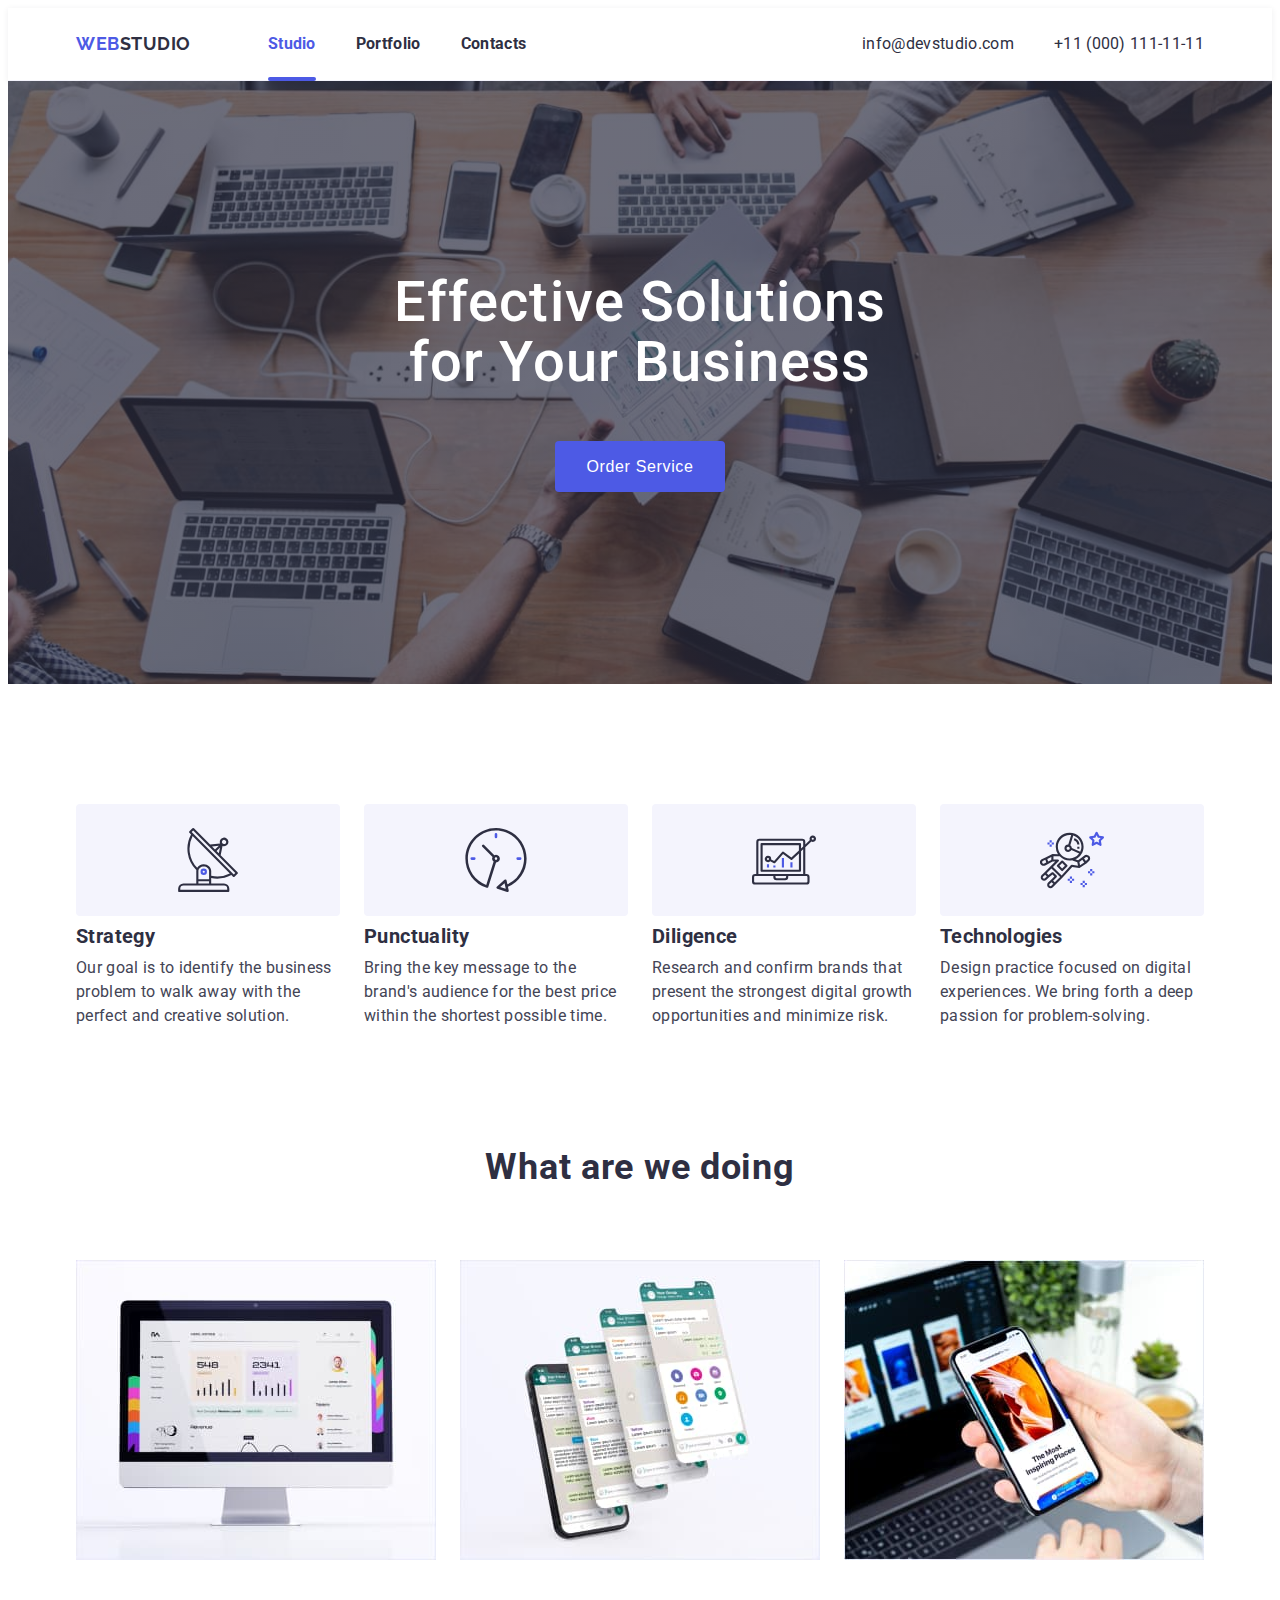
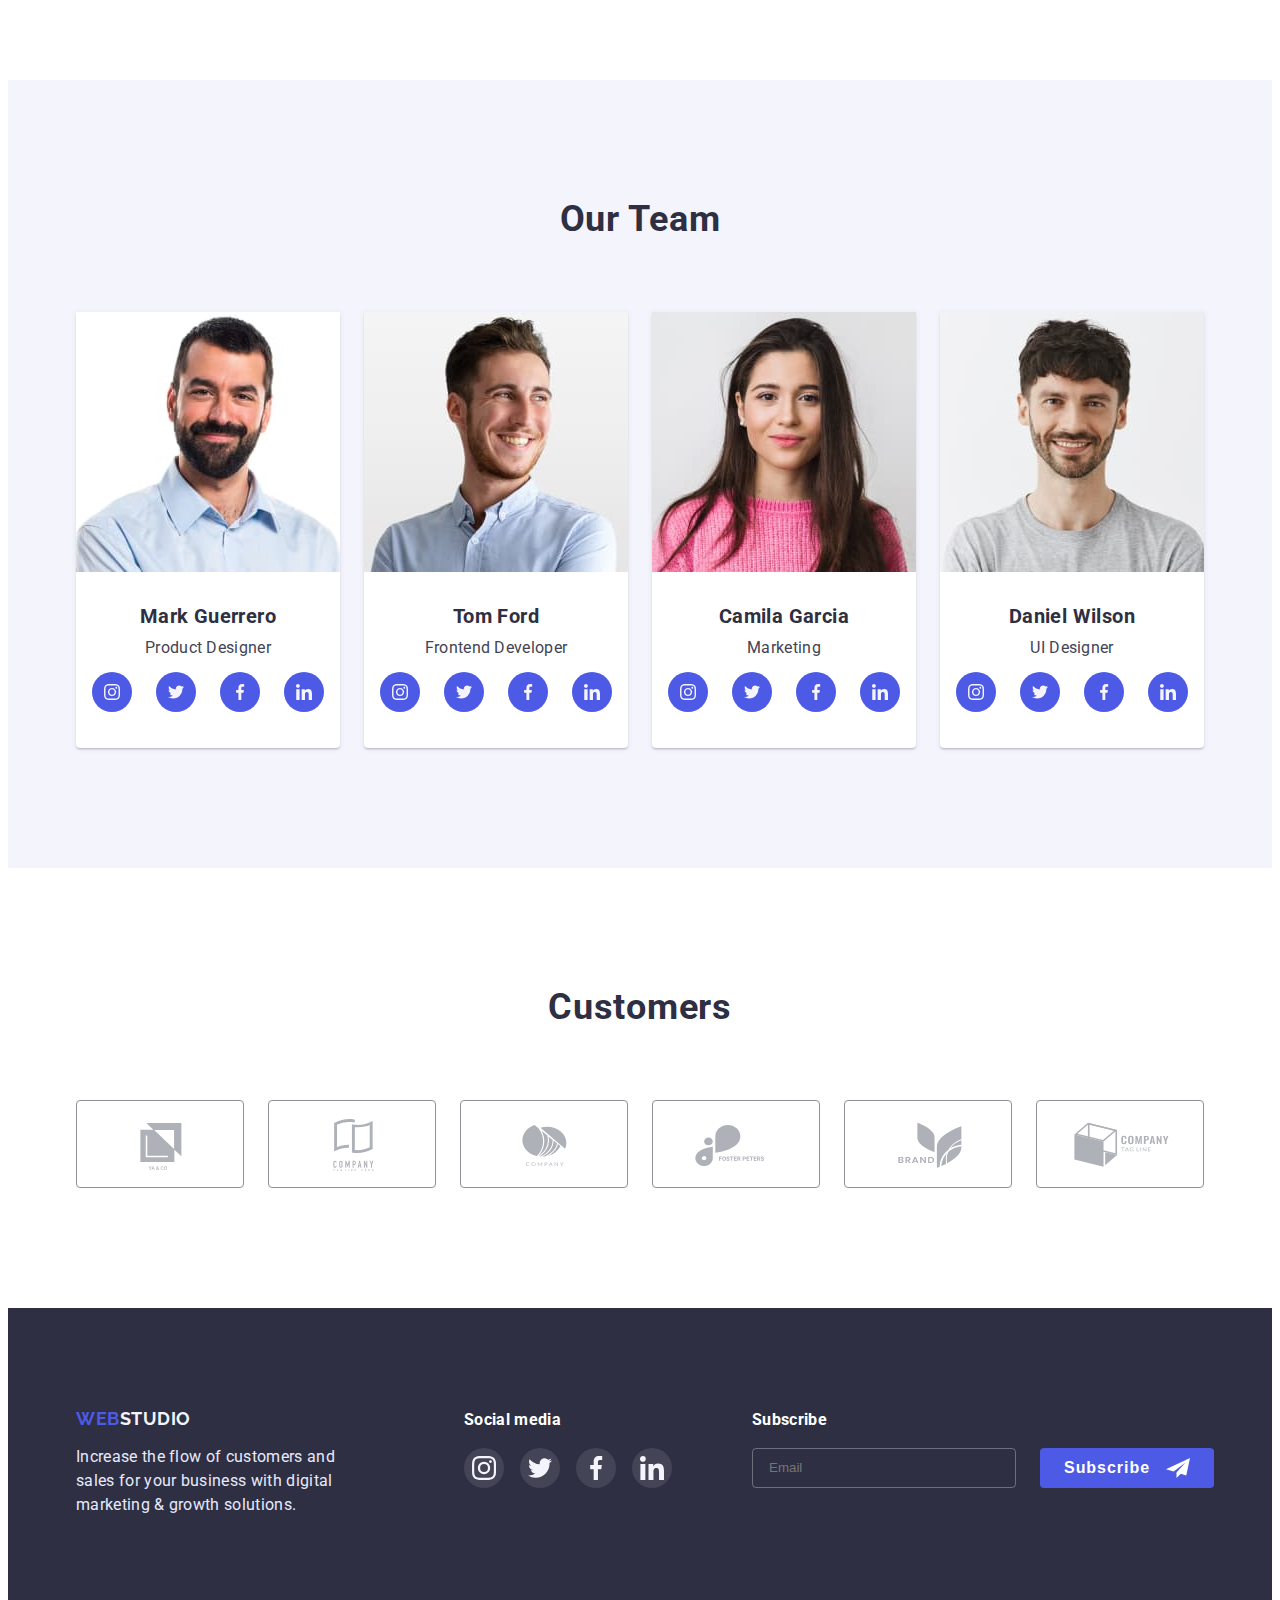
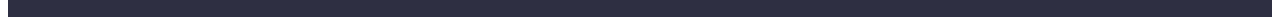
==== index.html @ cf2ca717 "done hw-7" ====
<!DOCTYPE html>
<html lang="en">
<head>
    <meta charset="UTF-8">
    <meta http-equiv="X-UA-Compatible" content="IE=edge">
    <meta name="viewport" content="width=device-width, initial-scale=1.0">
    <title>Document</title>
    <link rel="preconnect" href="https://fonts.googleapis.com">
    <link rel="preconnect" href="https://fonts.gstatic.com" crossorigin>
    <link href="https://fonts.googleapis.com/css2?family=Raleway:wght@700&family=Roboto:wght@400;500;700;900&display=swap" rel="stylesheet">
    <link rel="stylesheet" href="https://cdnjs.cloudflare.com/ajax/libs/modern-normalize/1.1.0/modern-normalize.min.css" integrity="sha512-wpPYUAdjBVSE4KJnH1VR1HeZfpl1ub8YT/NKx4PuQ5NmX2tKuGu6U/JRp5y+Y8XG2tV+wKQpNHVUX03MfMFn9Q==" crossorigin="anonymous" referrerpolicy="no-referrer" />
    <link rel="stylesheet" href="./css/styles.css">
</head>

  <body>
    <header class="header">
        <div class="container nav">
            <a class="logo" href=""><span class="accent">WEB</span>STUDIO</a>
            <nav class="navigation">
            <ul class="list menu">
              <li class="now-menu">
                <a class="link now" href="./index.html">Studio</a>
              </li>
              <li><a class="link" href="./portfolio.html">Portfolio</a></li>
              <li><a class="link" href="">Contacts</a></li>
            </ul>
          </nav>
          <ul class="list adress">
            <li>
              <a class="contacts" href="mailto:info@devstudio.com">info@devstudio.com</a>
            </li>
            <li>
              <a class="contacts" href="tel:+110001111111">+11 (000) 111-11-11</a>
            </li>
          </ul>
        </div>

        <button class="menu-btn is-open js-open-menu" type="button">
          <svg class="hamburger" width="32" height="22">
            <use href="./images/icons.svg#icon-menu-hamburger"></use>
          </svg>
        </button>

        <div class="mobile-menu .is-open js-menu-container">
          <div class="burger-container">
            <button type="button" class="burger-close js-close-menu">
              <svg class="btn-close" width="8" height="8">
                <use href="./images/icons.svg#icon-close"></use>
              </svg>
            </button>

            <ul class="list menu-burger">
              <li>
                <a class="burger-link" href="./index.html">Studio</a>
              </li>
              <li><a class="burger-link" href="./portfolio.html">Portfolio</a></li>
              <li><a class="burger-link" href="">Contacts</a></li>
            </ul>

            <ul class="list burger-adress">
              <li>
                <a class="burger-contacts-big" href="tel:+110001111111">+11 (000) 111-11-11</a>
              </li>
              <li>
                <a class="burger-contacts-small" href="mailto:info@devstudio.com">info@devstudio.com</a>
              </li>
            </ul>

            <ul class="list burger-media">
              <li class="icons-media">
                <a class="media-link" href="">
                  <svg class="icons" width="24" height="24">
                    <use href="./images/icons.svg#icon-instagram"></use>
                  </svg>
                </a>
              </li>
              <li class="icons-media">
                <a class="media-link" href="">
                  <svg class="icons" width="24" height="24">
                    <use href="./images/icons.svg#icon-twitter"></use>
                  </svg>
                </a>
              </li>
              <li  class="icons-media">
                <a class="media-link" href="">
                  <svg class="icons" width="24" height="24">
                    <use href="./images/icons.svg#icon-facebook"></use>
                  </svg>
                </a>
              </li>
              <li  class="icons-media">
                <a class="media-link" href="">
                  <svg class="icons" width="24" height="24">
                    <use href="./images/icons.svg#icon-linkedin"></use>
                  </svg>
                </a>
              </li>
            </ul>
          </div>
        </div>
    </header>
    <main>
        <section class="section hero">
            <div class="container hero">
                <h1 class="hero-title">Effective Solutions for Your Business</h1>
                <button class="hero-button" type="button" data-modal-open>Order Service</button>
            </div>
        </section>
        <section class="section">
            <div class="container">
                <h2 class="visually-hidden">Features</h2>
                <ul class="list features">
                    <li class="feature">
                      <div class="features-icons">
                        <svg class="icons" width="64px" height="64px">
                          <use href="./images/icons.svg#icon-antenna"></use>
                        </svg>
                      </div>
                      <h3 class="title add">Strategy</h3>
                      <p class="text">
                          Our goal is to identify the business problem to walk away with the
                          perfect and creative solution.
                      </p>
                    </li>
                    <li class="feature">
                      <div class="features-icons">
                        <svg class="icons" width="64px" height="64px">
                          <use href="./images/icons.svg#icon-clock"></use>
                        </svg>
                      </div>
                      <h3 class="title add">Punctuality</h3>
                      <p class="text">
                          Bring the key message to the brand's audience for the best price
                          within the shortest possible time.
                      </p>
                    </li>
                    <li class="feature">
                      <div class="features-icons">
                        <svg class="icons" width="64px" height="64px">
                          <use href="./images/icons.svg#icon-diagram"></use>
                        </svg>
                      </div>
                      <h3 class="title add">Diligence</h3>
                      <p class="text">
                          Research and confirm brands that present the strongest digital
                          growth opportunities and minimize risk.
                      </p>
                    </li>
                    <li class="feature">
                      <div class="features-icons">
                        <svg class="icons" width="64px" height="64px">
                          <use href="./images/icons.svg#icon-astronaut"></use>
                        </svg>
                      </div>
                      <h3 class="title add">Technologies</h3>
                      <p class="text">
                          Design practice focused on digital experiences. We bring forth a
                          deep passion for problem-solving.
                      </p>
                    </li>
                 </ul>
            <div>
        </section>
        <section class="section no-top-padding wwad">
        <div class="container">
          <h2 class="main-title">What are we doing</h2>
          <ul class="list img">
            <li><img 
              srcset="
              ./images/imac.jpg 1x,
              ./images/imac2x.jpg 2x
              "
              src="./images/imac.jpg" 
              alt="computer" 
              width="360">
          </li>
            <li>
              <img
                srcset="
                ./images/phoneandscreen.jpg 1x,
                ./images/phoneandscreen2x.jpg 2x
                "
                src="./images/phoneandscreen.jpg"
                alt="phone and screen"
                width="360">
            </li>
            <li>
              <img
                srcset="
                ./images/phoneandlaptop.jpg 1x,
                ./images/phoneandlaptop2x.jpg 2x
                "
                src="./images/phoneandlaptop.jpg"
                alt="phone and laptop"
                width="360">
            </li>
          </ul>
        </div>
      </section>
        <section class="section members">
        <div class="container">
          <h2 class="main-title">Our Team</h2>
          <ul class="list team">
            <li class="member">
              <img srcset="
                ./images/mark.jpg 1x, 
                ./images/mark2x.jpg 2x
                " 
                src="./images/mark.jpg" 
                alt="Product Designer" 
                width="264">
              <div class="memberships">
                <h3 class="name">Mark Guerrero</h3>
                <p class="job">Product Designer</p>
                <ul class="list media">
                  <li class="icons-media">
                    <a class="media-link" href="">
                      <svg class="icons" width="16" height="16">
                        <use href="./images/icons.svg#icon-instagram"></use>
                      </svg>
                    </a>
                  </li>
                  <li class="icons-media">
                    <a class="media-link" href="">
                      <svg class="icons" width="16" height="16">
                        <use href="./images/icons.svg#icon-twitter"></use>
                      </svg>
                    </a>
                  </li>
                  <li  class="icons-media">
                    <a class="media-link" href="">
                      <svg class="icons" width="16" height="16">
                        <use href="./images/icons.svg#icon-facebook"></use>
                      </svg>
                    </a>
                  </li>
                  <li  class="icons-media">
                    <a class="media-link" href="">
                      <svg class="icons" width="16" height="16">
                        <use href="./images/icons.svg#icon-linkedin"></use>
                      </svg>
                    </a>
                  </li>
                </ul>
              </div>
            </li>
            <li class="member">
              <img srcset="
                ./images/tom1.jpg 1x,
                ./images/tom2x.jpg 2x
                "
                src="./images/tom1.jpg" 
                alt="Frontend Developer" 
                width="264">
              <div class="memberships">
                <h3 class="name">Tom Ford</h3>
                <p class="job">Frontend Developer</p>
                <ul class="list media">
                  <li class="icons-media">
                    <a class="media-link" href="">
                      <svg class="icons" width="16" height="16">
                        <use href="./images/icons.svg#icon-instagram"></use>
                      </svg>
                    </a>
                  </li>
                  <li  class="icons-media">
                    <a class="media-link" href="">
                      <svg class="icons" width="16" height="16">
                        <use href="./images/icons.svg#icon-twitter"></use>
                      </svg>
                    </a>
                  </li>
                  <li  class="icons-media">
                    <a class="media-link" href="">
                      <svg class="icons" width="16" height="16">
                        <use href="./images/icons.svg#icon-facebook"></use>
                      </svg>
                    </a>
                  </li>
                  <li  class="icons-media">
                    <a class="media-link" href="">
                      <svg class="icons" width="16" height="16">
                        <use href="./images/icons.svg#icon-linkedin"></use>
                      </svg>
                    </a>
                  </li>
                </ul>
              </div>
            </li>
            <li class="member">
              <img 
                srcset="./images/camila.jpg 1x,
                ./images/camila2x.jpg 2x
                "
                src="./images/camila.jpg" 
                alt="Marketing" 
                width="264">
              <div class="memberships">
                <h3 class="name">Camila Garcia</h3>
                <p class="job">Marketing</p>
                <ul class="list media">
                  <li class="icons-media">
                    <a class="media-link" href="">
                      <svg class="icons" width="16" height="16">
                        <use href="./images/icons.svg#icon-instagram"></use>
                      </svg>
                    </a>
                  </li>
                  <li  class="icons-media">
                    <a class="media-link" href="">
                      <svg class="icons" width="16" height="16">
                        <use href="./images/icons.svg#icon-twitter"></use>
                      </svg>
                    </a>
                  </li>
                  <li  class="icons-media">
                    <a class="media-link" href="">
                      <svg class="icons" width="16" height="16">
                        <use href="./images/icons.svg#icon-facebook"></use>
                      </svg>
                    </a>
                  </li>
                  <li  class="icons-media">
                    <a class="media-link" href="">
                      <svg class="icons" width="16" height="16">
                        <use href="./images/icons.svg#icon-linkedin"></use>
                      </svg>
                    </a>
                  </li>
                </ul>
              </div>
            </li>
            <li class="member">
              <img 
                srcset="
                ./images/daniel.jpg 1x,
                ./images/daniel2x.jpg 2x
                "
                src="./images/daniel.jpg" 
                alt="UI Designer" 
                width="264">
              <div class="memberships">
                <h3 class="name">Daniel Wilson</h3>
                <p class="job">UI Designer</p>
                <ul class="list media">
                  <li class="icons-media">
                    <a class="media-link" href="">
                      <svg class="icons" width="16" height="16">
                        <use href="./images/icons.svg#icon-instagram"></use>
                      </svg>
                    </a>
                  </li>
                  <li  class="icons-media">
                    <a class="media-link" href="">
                      <svg class="icons" width="16" height="16">
                        <use href="./images/icons.svg#icon-twitter"></use>
                      </svg>
                    </a>
                  </li>
                  <li  class="icons-media">
                    <a class="media-link" href="">
                      <svg class="icons" width="16" height="16">
                        <use href="./images/icons.svg#icon-facebook"></use>
                      </svg>
                    </a>
                  </li>
                  <li  class="icons-media">
                    <a class="media-link" href="">
                      <svg class="icons" width="16" height="16">
                        <use href="./images/icons.svg#icon-linkedin"></use>
                      </svg>
                    </a>
                  </li>
                </ul>
              </div>
            </li>
          </ul>
        </div>
      </section>
      <section class="section">
        <div class="container">
          <h2 class="main-title">Customers</h2>
          <ul class="list icons-customers">
            <li class="customer">
              <a class="company-link" href="">
                <svg class="customer-logo" width="104" height="56">
                  <use href="./images/icons.svg#icon-first-logo"></use>
                </svg>
              </a>
            </li>
            <li class="customer">
              <a class="company-link" href="">
                <svg class="customer-logo" width="104" height="56">
                  <use href="./images/icons.svg#icon-second-logo"></use>
                </svg>
              </a>
            </li>
            <li class="customer">
              <a class="company-link" href="">
                <svg class="customer-logo" width="104" height="56">
                  <use href="./images/icons.svg#icon-third-logo"></use>
                </svg>
              </a>
            </li>
            <li class="customer">
              <a class="company-link" href="">
                <svg class="customer-logo" width="104" height="56">
                  <use href="./images/icons.svg#icon-fourth-logo"></use>
                </svg>
              </a>
            </li>
            <li class="customer">
              <a class="company-link" href="">
                <svg class="customer-logo" width="104" height="56">
                  <use href="./images/icons.svg#icon-fifth-logo"></use>
                </svg>
              </a>
            </li>
            <li class="customer">
              <a class="company-link" href="">
                <svg class="customer-logo" width="104" height="56">
                  <use class="use" href="./images/icons.svg#icon-sixth-logo"></use>
                </svg>
              </a>
            </li>
          </ul>
        </div>
      </section>
    </main>
    <footer class="footer">
      <div class="container info">
        <div class="footer-logoinfo">
          <a class="logo-footer" href=""><span class="accent">WEB</span>STUDIO</a>
          <p class="footer-text">
            Increase the flow of customers and sales for your business with digital
            marketing & growth solutions.
          </p>
        </div>
        <div class="social-media">
          <h3 class="footer-title mrg">Social media</h3>
          <ul class="list footer-list">
            <li>
              <a class="footer-icons"href="">
                <svg width="24" height="24">
                  <use href="./images/icons.svg#icon-instagram"></use>
                </svg>
              </a>
            </li>
            <li>
              <a class="footer-icons" href="">
                <svg width="24" height="24">
                  <use href="./images/icons.svg#icon-twitter"></use>
                </svg>
              </a>
            </li>
            <li>
              <a class="footer-icons" href="">
                <svg width="24" height="24">
                  <use href="./images/icons.svg#icon-facebook"></use>
                </svg>
              </a>
            </li>
            <li>
              <a class="footer-icons" href="">
                <svg width="24" height="24">
                  <use href="./images/icons.svg#icon-linkedin"></use>
                </svg>
              </a>
            </li>
          </ul>
        </div>
        <div class="input-menu">
          <strong class="footer-title mrgm">Subscribe</strong>
          <form class="form-footer">
            <input class="sub-email" type="email" id="email" placeholder="Email" name="email">
            <button class="btn-sub" type="submit">
              Subscribe
              <svg class="btn-sub-icon" width="24" height="24">
                <use href="./images/icons.svg#icon-subscribe"></use>
              </svg>
            </button>
          </form>
        </div>
      </div>
    </footer>
    <div class="backdrop is-hidden" data-modal>
      <div class="modal">
        <button type="button" class="close" data-modal-close>
          <svg class="btn-close" width="8" height="8">
            <use href="./images/icons.svg#icon-close"></use>
          </svg>
        </button>
          <strong class="form-head">Leave your contacts and we will call you back</strong>
          
          <form class="form">
            <label class="form-text" for="name">Name</label>
            <div class="form-field">
              <input class="form-input" type="text" id="name" name="name">
              <svg class="modal-icon" width="18px" height="24px">
                <use href="./images/icons.svg#icon-person"></use>
              </svg>
            </div>

            <label class="form-text" for="phone">Phone</label>
            <div class="form-field">
              <input class="form-input" type="tel" id="phone" name="tel">
              <svg class="modal-icon" width="18px" height="24px">
                <use href="./images/icons.svg#icon-phone"></use>
              </svg>
            </div>

            <label class="form-text" for="email-ad">Email</label>
            <div class="form-field">
              <input class="form-input" type="email" id="email-ad" name="email-modal">
              <svg class="modal-icon" width="18px" height="24px">
                <use href="./images/icons.svg#icon-email"></use>
              </svg>
          </div>
          

          <label class="form-text" for="comment">Comment</label>
          <textarea class="textarea" placeholder="Text input"name="comment" id="comment" rows="5" id="comment"></textarea>

          <div class="group" role="group">
            <label class="checkbox-label" for="rules">
              <input class="checkbox" type="checkbox" id="rules" name="Privacy">
              <span class="checkbox-icon"></span>
              <p>I accept the terms and conditions of the <a href="" class="privacy">Privacy Policy</a></p>
            </label>
          </div>
          
          <button class="modal-btn" type="submit">Send</button>
        </form>
      </div>
    </div>

    <script src="./modal.js"></script>
    <script src="./mobile-menu.js"></script>
  </body>
</html>
---- css/styles.css ----
*,
*::before,
*::after {
  box-sizing: border-box;
}

:root {
  --primary-color: #2e2f42;
  --primary-brand-color: #4d5ae5;
  --text-color: #434455;
  --white: #ffffff;
  --second-brand-color: #f4f4fd;
  --hover-color: #31d0aa;
}

h1,
h2,
h3,
h4,
ul,
p {
  padding: 0;
  margin: 0;
}

img {
  display: block;
  max-width: 100%;
  height: auto;
}

body {
  font-family: "Roboto", sans-serif;
  color: var(--primary-color);
  background-color: var(--white);
}

.list {
  list-style: none;
}

.visually-hidden {
  position: absolute;
  width: 1px;
  height: 1px;
  margin: -1px;
  border: 0;
  padding: 0;
  white-space: nowrap;
  clip-path: inset(100%);
  clip: rect(0 0 0 0);
  overflow: hidden;
}

a {
  text-decoration: none;
  color: var(--primary-color);
}

/* спільні стилі */
.container {
  margin-left: auto;
  margin-right: auto;
  padding-left: 16px;
  padding-right: 16px;
}

.header {
  border-bottom: 0.5px solid #f4f4fd;
  box-shadow: 0px 1px 6px rgba(46, 47, 66, 0.08);
}

.logo {
  display: block;
  padding-top: 24px;
  padding-bottom: 24px;

  text-decoration: none;
  font-family: "Raleway", sans-serif;
  font-weight: 700;
  font-size: 18px;
  line-height: 1.16;
  letter-spacing: 0.03em;
  color: var(--primary-color);
}

.accent {
  color: #4d5ae5;
}

.section.hero {
  padding-top: 112px;
  padding-bottom: 112px;

  background-image: linear-gradient(to right,
  rgba(46, 47, 66, 0.7),
  rgba(46, 47, 66, 0.7)),
  url('../images/people-office.jpg');
  background-repeat: no-repeat;
  
  height: 432px;
  
  margin-left: auto;
  margin-right: auto;
  
  background-size: cover;
  background-position: center;
  
  background-color: var(--primary-color);
  
  max-width: 1440px;
}

.container.hero {
  display: flex;
  flex-direction: column;
  align-items: center;
}

.hero-title {
  font-weight: 500;

  color: var(--white);
}

.hero-button {
  display: inline-block;

  font-weight: 500;
  font-size: 16px;
  line-height: 1.19;
  letter-spacing: 0.04em;

  width: 170px;
  height: 51px;

  color: var(--white);
  background-color: var(--primary-brand-color);
  cursor: pointer;

  border-radius: 4px;
  border: transparent;
  transition: box-shadow 250ms cubic-bezier(0.4, 0, 0.2, 1);
}

.section {
  padding-top: 96px;
  padding-bottom: 96px;
}

.feature {
  width: 356px;
}

.title {
  font-weight: 700;
  font-size: 36px;
  line-height: 1.11;

  text-align: center;
  letter-spacing: 0.02em;

  margin-bottom: 8px;
}

.text {
  font-weight: 700;
  font-size: 16px;
  line-height: 1.5;
  letter-spacing: 0.02em;

  color: var(--text-color);
}

.section.members {
  background-color: #f4f4fd;
}

.main-title {
  font-weight: 700;
  font-size: 36px;
  line-height: 1.11;
  text-align: center;
  letter-spacing: 0.02em;

  margin-bottom: 72px;
}

.member {
  width: 264px;

  background-color: #ffffff;
  box-shadow: 0px 1px 6px rgba(46, 47, 66, 0.08),
    0px 1px 1px rgba(46, 47, 66, 0.16), 0px 2px 1px rgba(46, 47, 66, 0.08);
  border-radius: 0px 0px 4px 4px;
}

.memberships {
  padding: 32px 16px;
}

.name {
  font-weight: 700;
  font-size: 20px;
  line-height: 1.2;

  text-align: center;
  letter-spacing: 0.02em;

  margin-bottom: 8px;
}

.job {
  font-weight: 400;
  font-size: 16px;
  line-height: 1.5;

  text-align: center;
  letter-spacing: 0.02em;

  color: var(--text-color);

  margin-bottom: 8px;
}

/* links for our team */

.media {
  display: flex;
  align-items: center;
  gap: 24px;

  width: 232px;
  height: 48px;
}


.icons-media {
  width: 40px;
  height: 40px;
}

.media-link {
  display: flex;
  justify-content: center;
  align-items: center;

  width: 100%;
  height: 100%;

  border-radius: 50%;
  background-color: var(--primary-brand-color);
  /* transition: background-color 250ms cubic-bezier(0.4, 0, 0.2, 1); */
}

/* company links */

.company-link {
  display: flex;
  justify-content: center;
  align-items: center;

  width: 100%;
  height: 100%;

  border: 1px solid #8E8F99;
  border-radius: 4px;

  color: #AFB1B8;
  transition: border 250ms cubic-bezier(0.4, 0, 0.2, 1), color 250ms cubic-bezier(0.4, 0, 0.2, 1);
}

.customer-logo {
  fill: currentColor;
}

/* footer */

.footer {
  background-color: var(--primary-color);
  padding-top: 96px;
  padding-bottom: 96px;
}

.logo-footer {
  display: block;
  font-family: "Raleway", sans-serif;
  font-weight: 700;
  font-size: 18px;
  line-height: 1.17;
  letter-spacing: 0.03em;

  color: var(--second-brand-color);

  margin-bottom: 16px;
}


.footer-text {
  font-size: 16px;
  line-height: 1.5;
  letter-spacing: 0.02em;
  color: #e7e9fc;
  
  width: 268px;
}

.footer-title {
  color: #ffffff;
  
  font-weight: 700;
  font-size: 16px;
  line-height: 1.5;
  letter-spacing: 0.02em;

  text-align: center;
}

.footer-list { 
  display: flex;
  gap: 16px;
} 

.footer-icons {
  display: flex;
  justify-content: center;
  align-items: center;
  
  width: 40px;
  height: 40px;
  
  background-color: rgba(255, 255, 255, 0.1);
  
  transition: background-color 250ms cubic-bezier(0.4, 0, 0.2, 1);
  border-radius: 50%;
}

.input-menu {
  display: flex;
  flex-direction: column;
  align-items: center;
}

.sub-email {
  padding: 8px 16px;

  color: #ffffff;

  width: 396px;
  height: 40px;
  
  border: 1px solid rgba(255, 255, 255, 0.3);
  border-radius: 4px;

  background-color: transparent;
}

.btn-sub {
  padding: 8px 24px;
  height: 40px;

  display: flex;
  justify-content: center;
  text-align: center;
  gap: 16px;
  
  background-color: var(--primary-brand-color);
  border-radius: 4px;
  border: transparent;
  cursor: pointer;

  font-weight: 700;
  font-size: 16px;
  line-height: 1.5;
  text-align: center;
  letter-spacing: 0.06em;

  color: #ffffff;
}

/* backdrop */

.backdrop {
  position: fixed;
  left: 0;
  top: 0;

  width: 100%;
  height: 100%;

  background-color:rgba(46, 47, 66, 0.4);
  opacity: 1;
  visibility: visible;

  transition: opacity 250ms cubic-bezier(0.4, 0, 0.2, 1), visibility 250ms cubic-bezier(0.4, 0, 0.2, 1);
}

.backdrop.is-hidden { 
  opacity: 0;
  pointer-events: none;
  visibility: hidden;
} 

.modal {
  position: absolute;
  left: 50%;
  top: 96px;

  width: 392px;
  padding: 72px 16px 24px;

  background: #FCFCFC;
  box-shadow: 0px 1px 1px rgba(0, 0, 0, 0.14), 0px 1px 3px rgba(0, 0, 0, 0.12), 0px 2px 1px rgba(0, 0, 0, 0.2);
  border-radius: 4px;

  transform: translate(-50%, 0) scale(1);

  transition: transform 250ms cubic-bezier(0.4, 0, 0.2, 1);
}

.backdrop.is-hidden .modal {
  transform: translate(-50%, -50%) scale(0.9);
}

.close {
  position: absolute;
  top: 24px;
  right: 24px;

  padding: 0;
  
  display: flex;
  justify-content: center;
  align-items: center;
  
  width: 24px;
  height: 24px;

  background: #E7E9FC;
  border: 1px solid rgba(0, 0, 0, 0.1);
  border-radius: 50%;
  cursor: pointer;

  color: #2E2F42;
}

.form-head {
  display: block;
  font-weight: 700;
  font-size: 16px;
  line-height: 1.5;

  text-align: center;
  letter-spacing: 0.02em;

  color: var(--primary-color);

  margin-bottom: 16px;
}

.form {
  display: flex;
  flex-direction: column;
}

.form-text {
  font-size: 12px;
  line-height: 1.17;
  letter-spacing: 0.01em;
  color: #8E8F99;

  margin-bottom: 4px;
}

.form-field {
  position: relative;

  margin-bottom: 8px;
}

.form-input {
  position: relative;
  padding: 8px 34px;

  width: 360px;
  height: 40px;

  border: 1px solid rgba(33, 33, 33, 0.2);
  border-radius: 4px;

  transition: border 250ms cubic-bezier(0.4, 0, 0.2, 1);
}

.modal-icon {
  position: absolute;
  top: 50%;
  left: 16px;

  transform: translateY(-50%);

  color: var(--primary-color);

  height: 24px;

  transition: color 250ms cubic-bezier(0.4, 0, 0.2, 1);

  fill: currentColor;
}

.textarea {
  border: 1px solid rgba(33, 33, 33, 0.2);
  border-radius: 4px;

  width: 360px;
  height: 120px;

  margin-bottom: 16px;

  resize: none;

  padding: 8px 16px;

  font-size: 12px;
  line-height: 1.17;

  letter-spacing: 0.01em;
}

.group {
  margin-bottom: 26px;
}

.checkbox-label {
  display: inline-flex;
  /* justify-content: center; */
  text-align: center;

  font-size: 12px;
  line-height: 1.33;
  letter-spacing: 0.04em;

  color: #757575;
}

.checkbox {
  -webkit-appearance: none; 
  -moz-appearance: none;
  appearance: none; 

  position: absolute; 
}

.checkbox-icon {
  display: block;
  height: 16px;
  width: 16px;
  margin-right: 8px;

  border: 1.25px solid #2E2F42;
  border-radius: 2px;
}

.privacy {
  color: var(--primary-brand-color);
  cursor: pointer;

  text-decoration: underline;
}
  
.modal-btn {
  margin-left: auto;
  margin-right: auto;
  padding: 16px 32px;

  width: 170px;
  height: 51px;

  background: var(--primary-brand-color);
  box-shadow: 0px 4px 4px rgba(0, 0, 0, 0.15);
  border-radius: 4px;
  border: transparent;

  font-weight: 500;
  font-size: 16px;
  line-height: 1.19px;
  text-align: center;
  letter-spacing: 0.04em;

  color: #FFFFFF;

  cursor: pointer;
}

.checkbox:checked + .checkbox-icon {
  border-color: transparent;
  background-color: #4D5AE5;
  background-image: url(../images/vector.svg);  
  background-position: 50% 50%;
  background-repeat: no-repeat;
  background-origin: border-box;
}

/* backdrop end */

/* header */
.menu {
  display: flex;
  gap: 40px;
}

.now-menu {
  position: relative;
}

.now-menu::after {
  display: block;
  content: '';
  width: 100%;
  height: 4px;

  background: #4D5AE5;
  border-radius: 2px;

  position: absolute;
  top: calc(100% - 3.5px);
}

.now {
  color: var(--primary-brand-color);
  text-align: center;
}

.link {
  display: block;
  padding-top: 24px;
  padding-bottom: 24px;
  font-weight: 700;
  font-size: 16px;
  line-height: 1.5;
  letter-spacing: 0.02em;
  text-align: center;
  transition: color 250ms cubic-bezier(0.4, 0, 0.2, 1);
  
}

.container.nav {
  display: flex;
  align-items: baseline;
  justify-content: space-between;
}

.adress {
  display: flex;
  flex-direction: column;
  row-gap: 4px;
}

.contacts {
  display: block;
  font-size: 12px;
  line-height: 1.33;
  letter-spacing: 0.04em;
  transition: color 250ms cubic-bezier(0.4, 0, 0.2, 1);
}

/* header end */

/* hovers and focuses */

.link:hover,
.link:focus {
  color: var(--primary-brand-color);
}

.contacts:hover,
.contacts:focus {
  color: var(--primary-brand-color);
}

.burger-link:hover,
.burger-link:focus {
  color: var(--primary-brand-color);
}

.burger-contacts-small:hover,
.burger-contacts-small:focus {
  color: var(--primary-brand-color);
}

.close:hover,
.close:focus,
.burger-close:hover,
.burger-close:focus {
  box-shadow: 0px 1px 6px rgba(46, 47, 66, 0.08), 0px 1px 1px rgba(46, 47, 66, 0.16), 0px 2px 1px rgba(46, 47, 66, 0.08);
  border-color: var(--primary-brand-color);
  background-color: var(--primary-brand-color);
  color: #FFFFFF;
}

.media-link:hover,
.media-link:focus {
  background-color: var(--hover-color);
}

.company-link:hover,
.company-link:focus {
  border: 1px solid var(--primary-brand-color);
  border-radius: 4px;
  color: var(--primary-brand-color);
}

.footer-icons:hover,
.footer-icons:focus {
  background-color: var(--hover-color);
}

.hero-button:hover,
.hero-button:focus {
  box-shadow: 0px 4px 4px rgba(0, 0, 0, 0.15);
}

.form-input:hover,
.form-input:focus {
  border: 1px solid var(--primary-brand-color);
  border-radius: 4px;
  outline: transparent;
}

.textarea:hover,
.textarea:focus {
  border: 1px solid var(--primary-brand-color);
  border-radius: 4px;
  outline: transparent;
}

.form-input:hover + .modal-icon,
.form-input:focus + .modal-icon {
  color: var(--primary-brand-color);
}

.checkbox:focus {
  display: block;
  height: 16px;
  width: 16px;

  border: 1.25px solid #4D5AE5;
  outline: transparent;
  border-radius: 2px;
}

/* hovers and focuses ends */

@media screen and (max-width: 767px) {
  .navigation, .adress, .features-icons, .wwad {
    display: none;
  }

  .section.hero {
    height: 435px;
  }

  .hero-title {
    font-size: 36px;
    line-height: 1.11;
    text-align: center;
    letter-spacing: 0.02em;

    margin-bottom: 80px;

    width: 317px;
  }

  .features {
    display: flex;
    flex-direction: column;
    align-items: center;
    gap: 72px;
  }

  .team {
    display: flex;
    flex-direction: column;
    align-items: center;
    gap: 72px;
  }

  /* custumers links */

  .icons-customers {
    display: flex;
    flex-wrap: wrap;
    row-gap: 72px;
    column-gap: 16px;
    justify-content: center;

    max-width: 396px;
    margin-left: auto;
    margin-right: auto;
  }

  .customer { 
    width: 190px;
    height: 88px;
  }

  /* footer */

  .info {
    display: flex;
    flex-direction: column; 
    align-items: center;
    justify-content: center; 
  }

  .footer-logoinfo {
    display: flex;
    flex-direction: column;
    align-items: center;

    margin-bottom: 72px;
  }

  .logo-footer {
    margin-bottom: 16px;
  }

  .social-media {
    margin-bottom: 59px;
  }

  .mrg {
    margin-bottom: 29px;
  }

  .mrgm {
    display: block;
    margin-bottom: 16px;
  }

  .form-footer {
    display: flex;
    flex-direction: column;
    justify-content: center;
    align-items: center;
    gap: 16px;
  }

  .sub-email {
    padding: 8px 16px;

    color: #ffffff;

    width: 264px;
    height: 40px;
    
    border: 1px solid rgba(255, 255, 255, 0.3);
    border-radius: 4px;

    background-color: transparent;
  }

  /* menu hamburger */

  .menu-btn {
    position: absolute;
    top: 24px;
    right: 16px;

    display: block;

    padding: 0;

    width: 32px;
    height: 22px;

    background-color: #ffffff;

    border: transparent;
    
    cursor: pointer;
  }

  .burger-close {
    position: absolute;
    top: 40px;
    right: 40px;

    padding: 0;
    
    display: flex;
    justify-content: center;
    align-items: center;
    
    width: 24px;
    height: 24px;

    background: #E7E9FC;
    border: 1px solid rgba(0, 0, 0, 0.1);
    border-radius: 50%;
    cursor: pointer;

    color: #2E2F42;
  }


  .btn-close {
      fill: currentColor;
  }

  /* mobile-menu */

  .mobile-menu {
    position: fixed;
    top: 0;
    left: 0;
    
    width: 100%;
    height: 100%;

    background-color: #ffffff;

    transition: transform 250ms ease-in-out;
    transform: translateX(100%);
  }

  .mobile-menu.is-open {
    transform: translateX(0);
  }

  .burger-container {
    margin-left: auto;
    margin-right: auto;
    padding: 40px;
  }

  .menu-burger {
    display: flex;
    flex-direction: column;
    gap: 40px;

    margin-top: 40px;
  }

  .burger-link {
    font-weight: 700;
    font-size: 36px;
    line-height: 1.11;

    letter-spacing: 0.02em;

    color: var(--primary-color);
  }

  .burger-adress {
    display: flex;
    flex-direction: column;
    gap: 40px;

    margin-top: 284px;
  }


  .burger-contacts-small {
    font-weight: 600;
    font-size: 20px;
    line-height: 1.2;

    letter-spacing: 0.02em;

    color: var(--text-color);
    }


  .burger-contacts-big {
    font-weight: 700;
    font-size: 36px;
    line-height: 1.11;

    text-transform: capitalize;

    color: #4D5AE5;
  }

  .burger-media {
    display: flex;
    gap: 56px;
    /* justify-content: center; */

    margin-top: 48px;

    /* mobile-menu end */
  }

}

@media screen and (min-width: 768px) and (max-width: 1199px) {
  .menu-btn, .features-icons, .wwad {
    display: none;
  }

  .mobile-menu {
    display: none ;
  }


  .hero-title {
    font-size: 56px;
    line-height: 1.07;
    text-align: center;
    letter-spacing: 0.02em;

    margin-bottom: 40px;

    width: 492px;
  }

  .features {
    display: flex;
    flex-wrap: wrap;
    row-gap: 72px;
    column-gap: 24px;
    justify-content: center;

    max-width: 736px;
    margin-left: auto;
    margin-right: auto;
  }

  .title {
    text-align: start;
  }

  .team {
    display: flex;
    flex-wrap: wrap;
    justify-content: center;
    row-gap: 56px;
    column-gap: 24px;

    max-width: 552px;
    margin-left: auto;
    margin-right: auto;
  }

  .icons-customers {
    display: flex;
    flex-wrap: wrap;
    row-gap: 72px;
    column-gap: 24px;
    justify-content: center;

    max-width: 552px;
    margin-left: auto;
    margin-right: auto;
  }


  .customer { 
    width: 168px;
    height: 88px;
  }

  .info {
    display: flex;
    flex-wrap: wrap;
    align-items: flex-start;
    row-gap: 72px;
    column-gap: 24px;

    max-width: 560px;
    margin-left: auto;
    margin-right: auto;
  }

  .footer-title {
    text-align: left;
  }

  .footer-text {
    width: 264px;
  }

  .input-menu {
    align-items: stretch;
  }

  .form-footer {
    display: flex;
    justify-content: center;
    align-items: center;
    margin-top: 16px;
    gap: 24px;
  } 

  .sub-email {
    padding: 8px 16px;

    color: #ffffff;

    width: 264px;
    height: 40px;
    
    border: 1px solid rgba(255, 255, 255, 0.3);
    border-radius: 4px;

    background-color: transparent;
  }

  .mrg {
    margin-bottom: 16px;
  }

  /* backdrop */
  .modal {
    width: 408px;
  }
 /* backdrop end */

}

@media screen and (min-width: 1200px) {
  /* base date */
  .section.hero {
    padding-top: 192px;
    padding-bottom: 192px;

    height: 603px;
  }
  
  .section {
    padding-top: 120px;
    padding-bottom: 120px;
  }
  
  .container {
    width: 1158px;
    margin: 0 auto;
    padding-left: 15px;
    padding-right: 15px;
  }



  /* header */

  .menu-btn, .mobile-menu {
    display: none;
  }

  .logo {
      line-height: 1.33;
  }

  .container.nav {
    padding-left: 15px;
    padding-right: 15px;
    display: flex;
    align-items: center;
  }

  .navigation {
    margin-left: 77px;
  }

  .adress {
    display: flex;
    flex-direction: row;
    gap: 40px;
    margin-left: auto;
  }

  .contacts {
    display: block;
    padding-top: 24px;
    padding-bottom: 24px;
    font-size: 16px;
    line-height: 1.5;
    letter-spacing: 0.02em;
    transition: color 250ms cubic-bezier(0.4, 0, 0.2, 1);
  }

  /* header end */

  /* hero */

  .hero-title {
    font-size: 56px;
    line-height: 1.07;
    text-align: center;
    letter-spacing: 0.02em;

    width: 496px;
    margin: 0px auto 48px auto;
  }

  /* hero end */

  /* features */

  .features {
    display: flex;
    gap: 24px;
  }

  .title {
    font-weight: 700;
    font-size: 20px;
    line-height: 1.2;
    letter-spacing: 0.02em;
    
    text-align: start;
    margin-bottom: 8px;
  }

  .add {
    width: 264px;
  }

  .text {
    font-weight: 400;
    font-size: 16px;

    color: var(--text-color);
  }  

  .features-icons {
    display: flex;
    justify-content: center;
    align-items: center;
    width: 264px;
    height: 112px;
    background-color: var(--second-brand-color); 
    border-radius: 4px;
    margin-bottom: 8px;
  }

  /* features end */

  /* What we are doing section */
  
  .section.no-top-padding {
    padding-top: 0px;
  }
  
  .img {
    display: flex;
    gap: 24px;
    margin-top: 72px;
  }

  /* wwad end */

  /* Team */
  
  .team {
    display: flex;
    gap: 24px;
    margin-top: 72px;
  }

  /* Team end */

  /* Customers */
  
  .icons-customers {
    display: flex;
    margin-top: 72px;
    gap: 24px;
  }

  .customer { 
    width: calc((100% - 5 * 24px) / 6);
    height: 88px;
  }

  /* Customers end */

  /* Footer */

  .footer {
    padding-top: 100px;
    padding-bottom: 100px;
  }

  .info {
    display: flex;
  }

  .footer-logoinfo {
    margin-right: 120px;
  }

  .social-media {
    margin-right: 80px;
  }

  .footer-title {
    text-align: start;
  }

  .mrg {
    margin-bottom: 16px;
  }

  .mrgm {
    display: block;
    margin-bottom: 16px;
  }

  .input-menu {
    display: block;
  }
 
  .form-footer {
    display: flex;
    justify-content: center;
    align-items: center;
    margin-top: 16px;
    gap: 24px;
  }

  .sub-email {
    width: 264px;
  }

  .modal {
    width: 408px;
  }
}

@media screen and (min-device-pixel-ratio: 2),
  screen and (-webkit-min-device-pixel-ratio: 2),
  screen and (-o-min-device-pixel-ratio: 2/1),
  screen and (min-resolution: 192dpi),
  screen and (min-resolution: 2dppx) {
  .section.hero {
    background-image: linear-gradient(to right,
  rgba(46, 47, 66, 0.7),
  rgba(46, 47, 66, 0.7)),
     url('../images/office2x.jpg');
  }
}
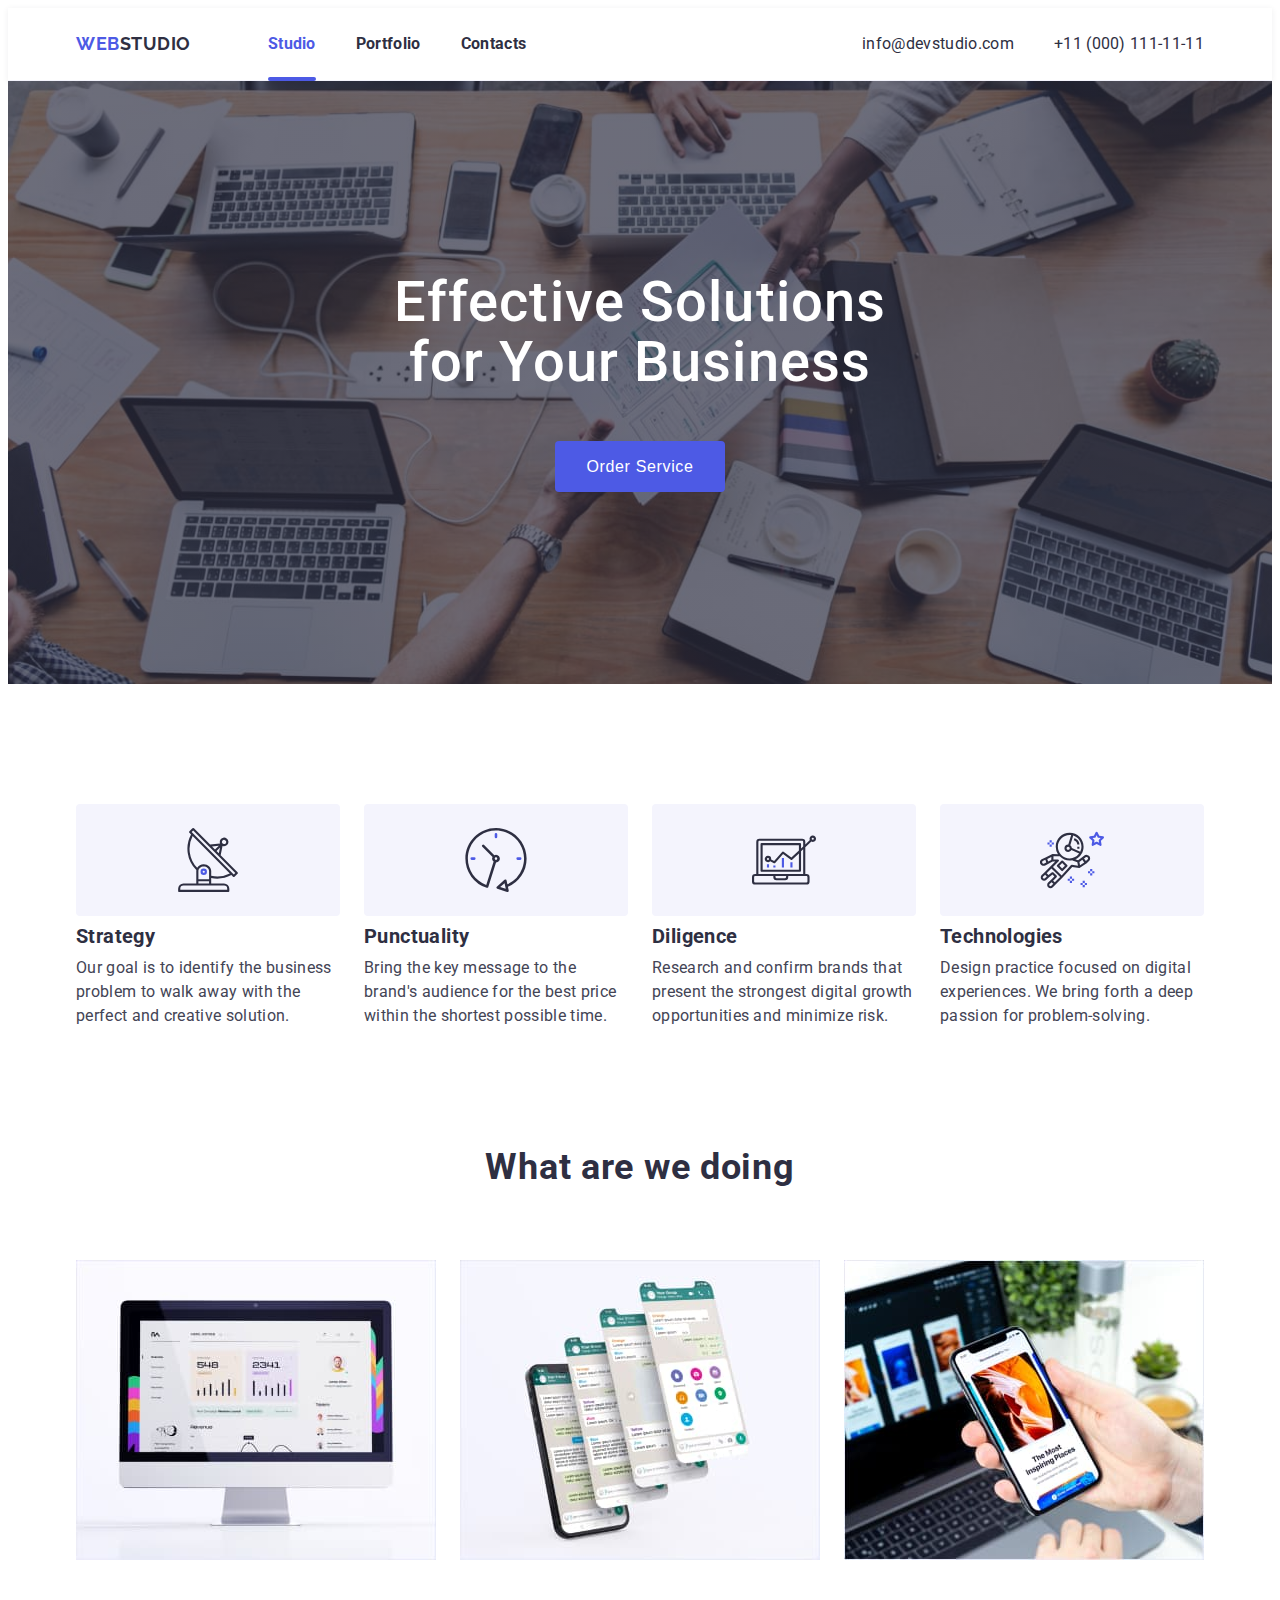
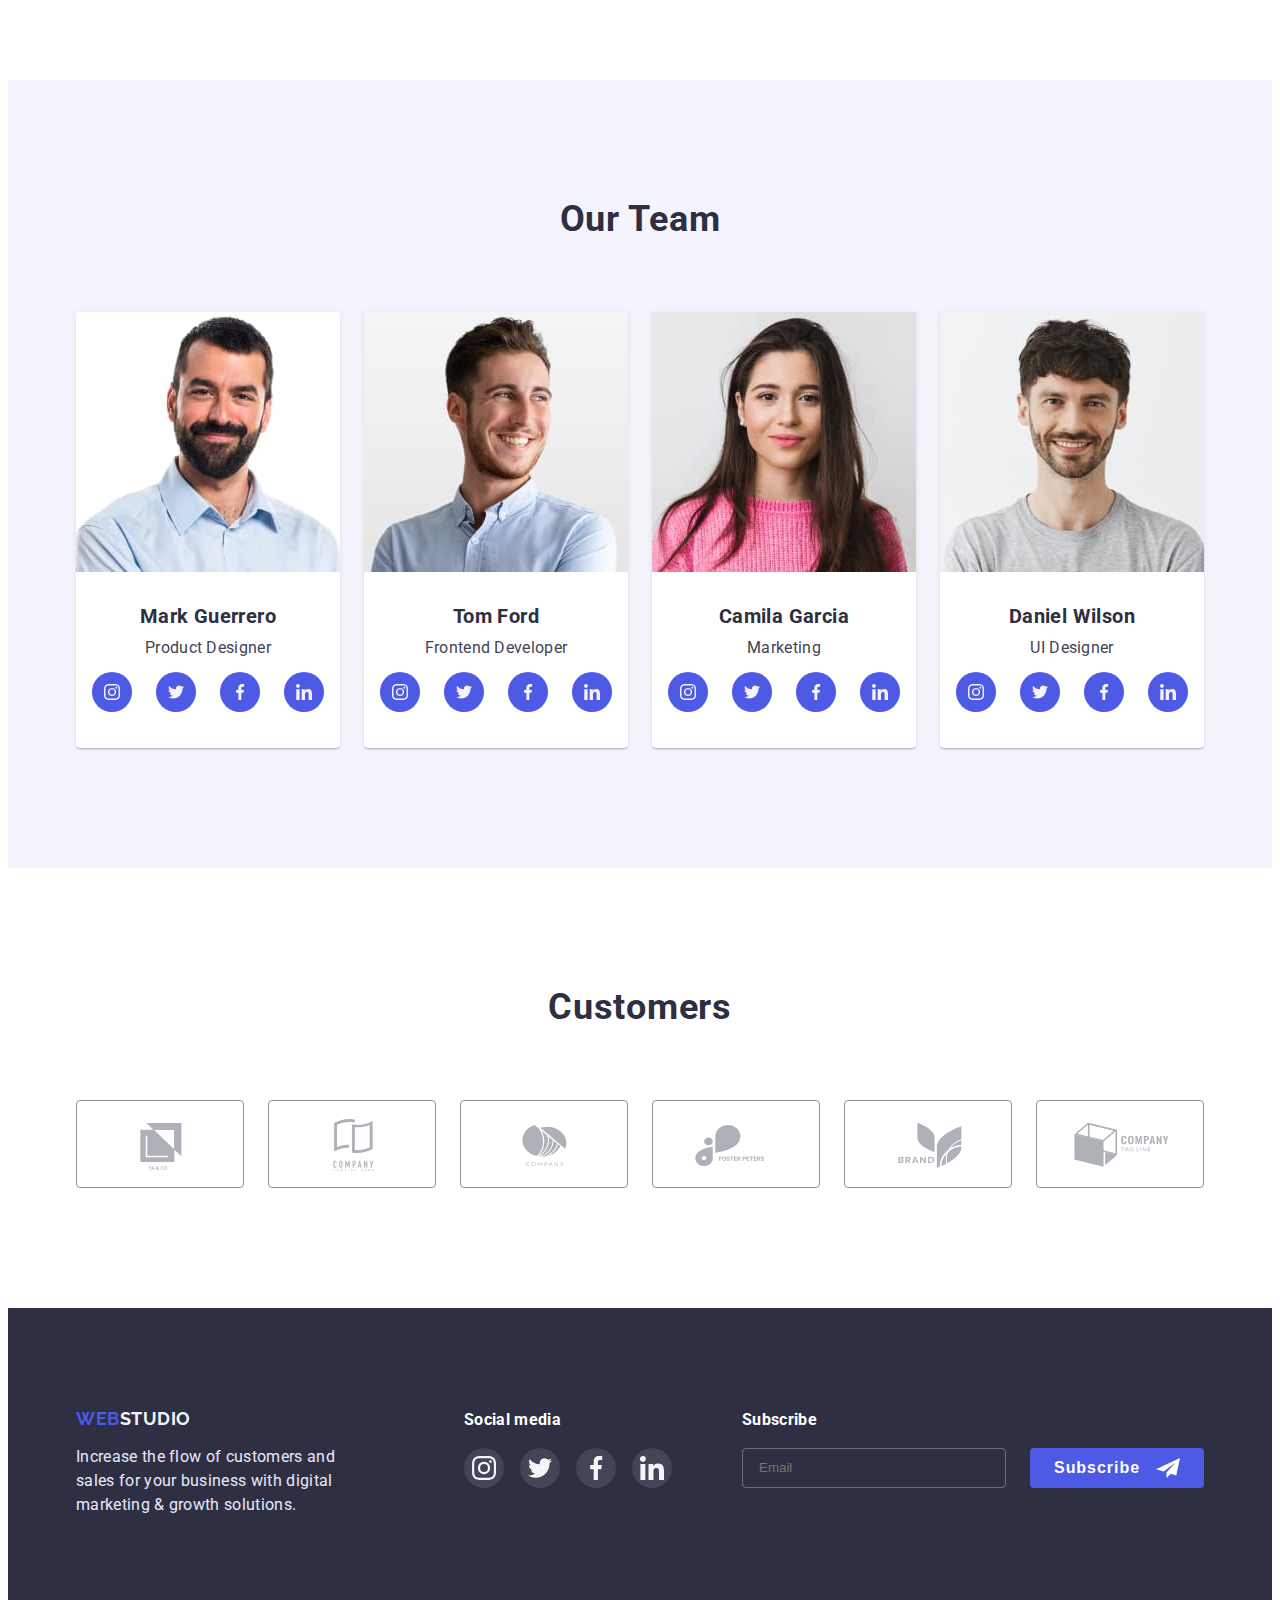
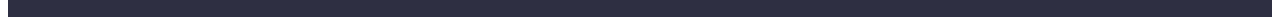
==== commit 1643ee9c: "fixed hw7" ====
--- a/index.html
+++ b/index.html
@@ -15,8 +15,8 @@
   <body>
     <header class="header">
         <div class="container nav">
-            <a class="logo" href=""><span class="accent">WEB</span>STUDIO</a>
-            <nav class="navigation">
+          <a class="logo" href=""><span class="accent">WEB</span>STUDIO</a>
+          <nav class="navigation">
             <ul class="list menu">
               <li class="now-menu">
                 <a class="link now" href="./index.html">Studio</a>
@@ -27,10 +27,10 @@
           </nav>
           <ul class="list adress">
             <li>
-              <a class="contacts" href="mailto:info@devstudio.com">info@devstudio.com</a>
-            </li>
-            <li>
-              <a class="contacts" href="tel:+110001111111">+11 (000) 111-11-11</a>
+              <a class="contacts email" href="mailto:info@devstudio.com">info@devstudio.com</a>
+            </li>
+            <li>
+              <a class="contacts tel" href="tel:+110001111111">+11 (000) 111-11-11</a>
             </li>
           </ul>
         </div>
@@ -196,7 +196,7 @@
             </li>
           </ul>
         </div>
-      </section>
+        </section>
         <section class="section members">
         <div class="container">
           <h2 class="main-title">Our Team</h2>
--- a/css/styles.css
+++ b/css/styles.css
@@ -59,6 +59,7 @@
 
 /* спільні стилі */
 .container {
+  width: 428px;
   margin-left: auto;
   margin-right: auto;
   padding-left: 16px;
@@ -148,9 +149,9 @@
   padding-bottom: 96px;
 }
 
-.feature {
+/* .feature {
   width: 356px;
-}
+} */
 
 .title {
   font-weight: 700;
@@ -164,7 +165,7 @@
 }
 
 .text {
-  font-weight: 700;
+  font-weight: 500;
   font-size: 16px;
   line-height: 1.5;
   letter-spacing: 0.02em;
@@ -646,7 +647,7 @@
 .container.nav {
   display: flex;
   align-items: baseline;
-  justify-content: space-between;
+  /* justify-content: space-between; */
 }
 
 .adress {
@@ -928,6 +929,11 @@
   }
 
   .burger-container {
+    display: flex;
+    flex-direction: column;
+    justify-content: space-between;
+
+    height: 100%;
     margin-left: auto;
     margin-right: auto;
     padding: 40px;
@@ -955,8 +961,6 @@
     display: flex;
     flex-direction: column;
     gap: 40px;
-
-    margin-top: 284px;
   }
 
 
@@ -983,10 +987,9 @@
 
   .burger-media {
     display: flex;
-    gap: 56px;
-    /* justify-content: center; */
-
-    margin-top: 48px;
+    justify-content: space-between;
+
+    max-width: 328px;
 
     /* mobile-menu end */
   }
@@ -1002,6 +1005,29 @@
     display: none ;
   }
 
+  .container {
+    width: 768px;
+  }
+
+  .navigation {
+    margin-left: 121px;
+  }
+
+  .adress {
+    margin-left: auto;
+  }
+
+  .link {
+    padding-bottom: 24px;
+  }
+    
+  .contacts.email { 
+    padding-top: 30px;
+  }
+
+  .contacts.tel {
+    padding-bottom: 6px;
+  }
 
   .hero-title {
     font-size: 56px;
@@ -1024,6 +1050,10 @@
     max-width: 736px;
     margin-left: auto;
     margin-right: auto;
+  }
+
+  .feature {
+    width: 356px;
   }
 
   .title {
@@ -1291,7 +1321,7 @@
   }
 
   .social-media {
-    margin-right: 80px;
+    margin-right: auto;
   }
 
   .footer-title {
